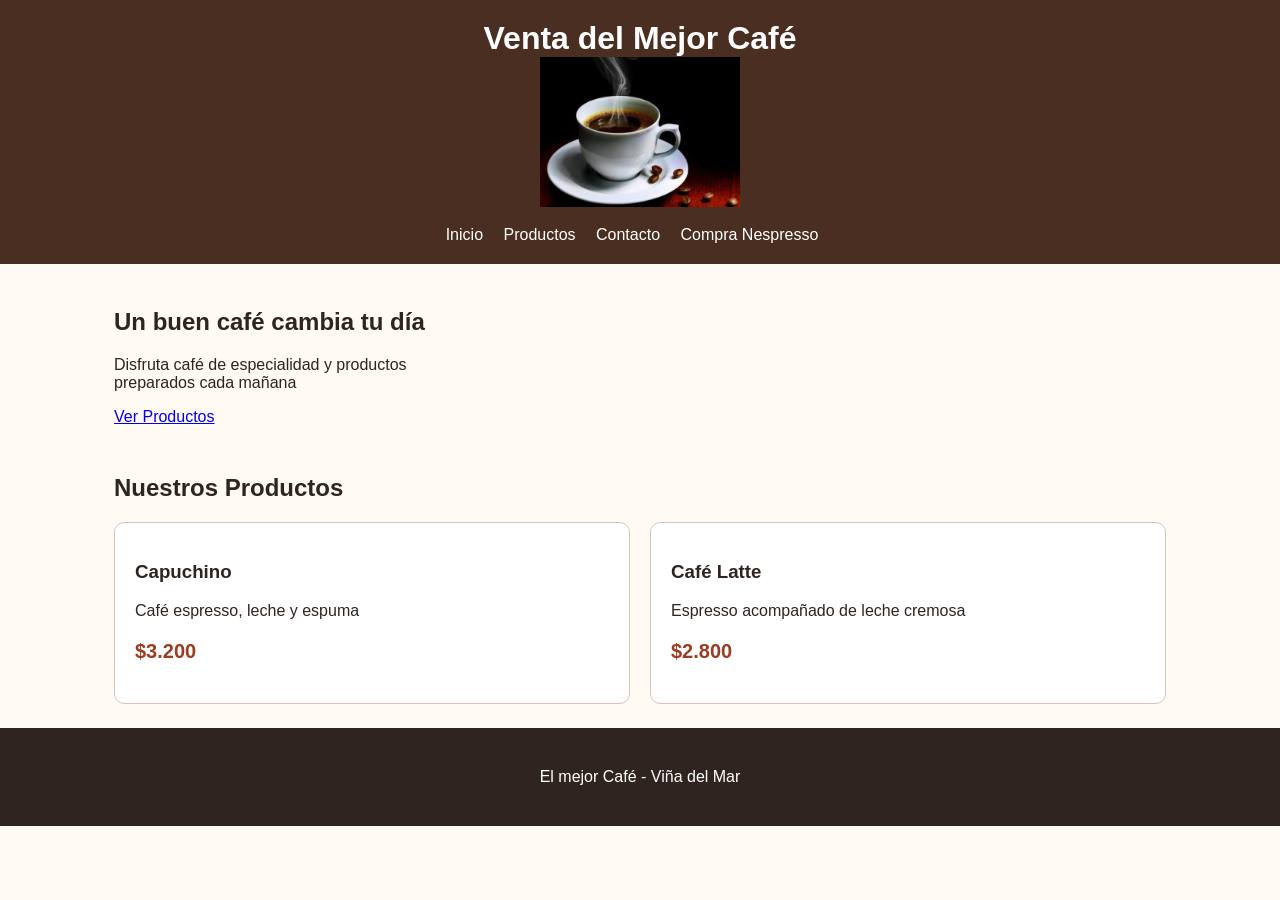
==== index.html @ 92b0cbcd "clase 17-08-2026 - parte 1" ====
<!DOCTYPE html>
<html lang="en">
<head>
    <meta charset="UTF-8">
    <meta name="viewport" content="width=device-width, initial-scale=1.0">
    <title>Ejemplo Venta de Café</title>
    <link rel="stylesheet" href="css/estilos.css">
</head>
<body>
    <!--
    Estructura semántica
    algo asi como <div>
    <header>
        <nav></nav>
    </header>

    <main>
        <section></section>
        <section></section>
        <section></section>
        <article></article>
    </main>
 
    <footer></footer>
    
   <div></div> -> no es semántico
    -->
    <header>
        <h1>Venta del Mejor Café</h1>
        <img src="imagenes/cafe.jpg" alt="Taza de Cafe" width="200" height="150">

        <nav>
            <a href="#inicio">Inicio</a>
            <a href="#productos">Productos</a>
            <a href="#contacto">Contacto</a>
            <a href="http://www.nespresso.com" target="_blank">Compra Nespresso</a>
        </nav>
    </header>

    <main>
        <section id="inicio">
            <h2>Un buen café cambia tu día</h2>
            <p>Disfruta café de especialidad y productos <br>preparados cada mañana</p>
            <a href="#productos">Ver Productos</a>
        </section>

        <id="productos">
            <h2>Nuestros Productos</h2>
            <div class="productos">
                <article class="tarjeta">
                    <h3>Capuchino</h3>
                    <p>Café espresso, leche y espuma</p>
                    <p class="precio">$3.200</p>
                </article>


                <article class="tarjeta">
                    <h3>Café Latte</h3>
                    <p>Espresso acompañado de leche cremosa</p>
                    <p class="precio">$2.800</p>
                </article>
            </div>
        </section>
    </main>

    <footer id="contacto">
        <p>El mejor Café - Viña del Mar</p>
    </footer>

</body>
</html>
---- css/estilos.css ----
* {
    box-sizing: border-box;
}

body {
    margin: 0;
    font-family: Arial,sans-serif;
    color: #2f241f;
    background-color: #fffaf4;
}

header {
    padding: 20px;
    color: white ;
    background-color: #4b2e22;
    text-align: center;
}

h1 {
    margin: 0;
}

nav {
    margin-top: 15px;
}

nav a {
    margin-right: 16px;
    color: white;
    text-decoration: none;
}

main {
    max-width: 1100px;
    margin: 0 auto;
    padding: 24px;
}

section {
    margin-bottom:  48px;
}

article {
    margin-bottom: 16px;
    padding: 20px;
    border: 1px solid #d8c4b8;
    border-radius: 10px;
    background-color: white;
}

footer {
    padding: 24px;
    color: white;
    text-align: center;
    background-color: #2f241f;
}

/* comentarios */

.productos {
    display: flex;
    gap: 20px;
}

.tarjeta {
    flex: 1;
    margin: 0;
}

.tarjeta:hover {
    border-color: #9b6047;
}

.precio{
    color: #9b3d22;
    font-size: 20px;
    font-weight: bold;
}
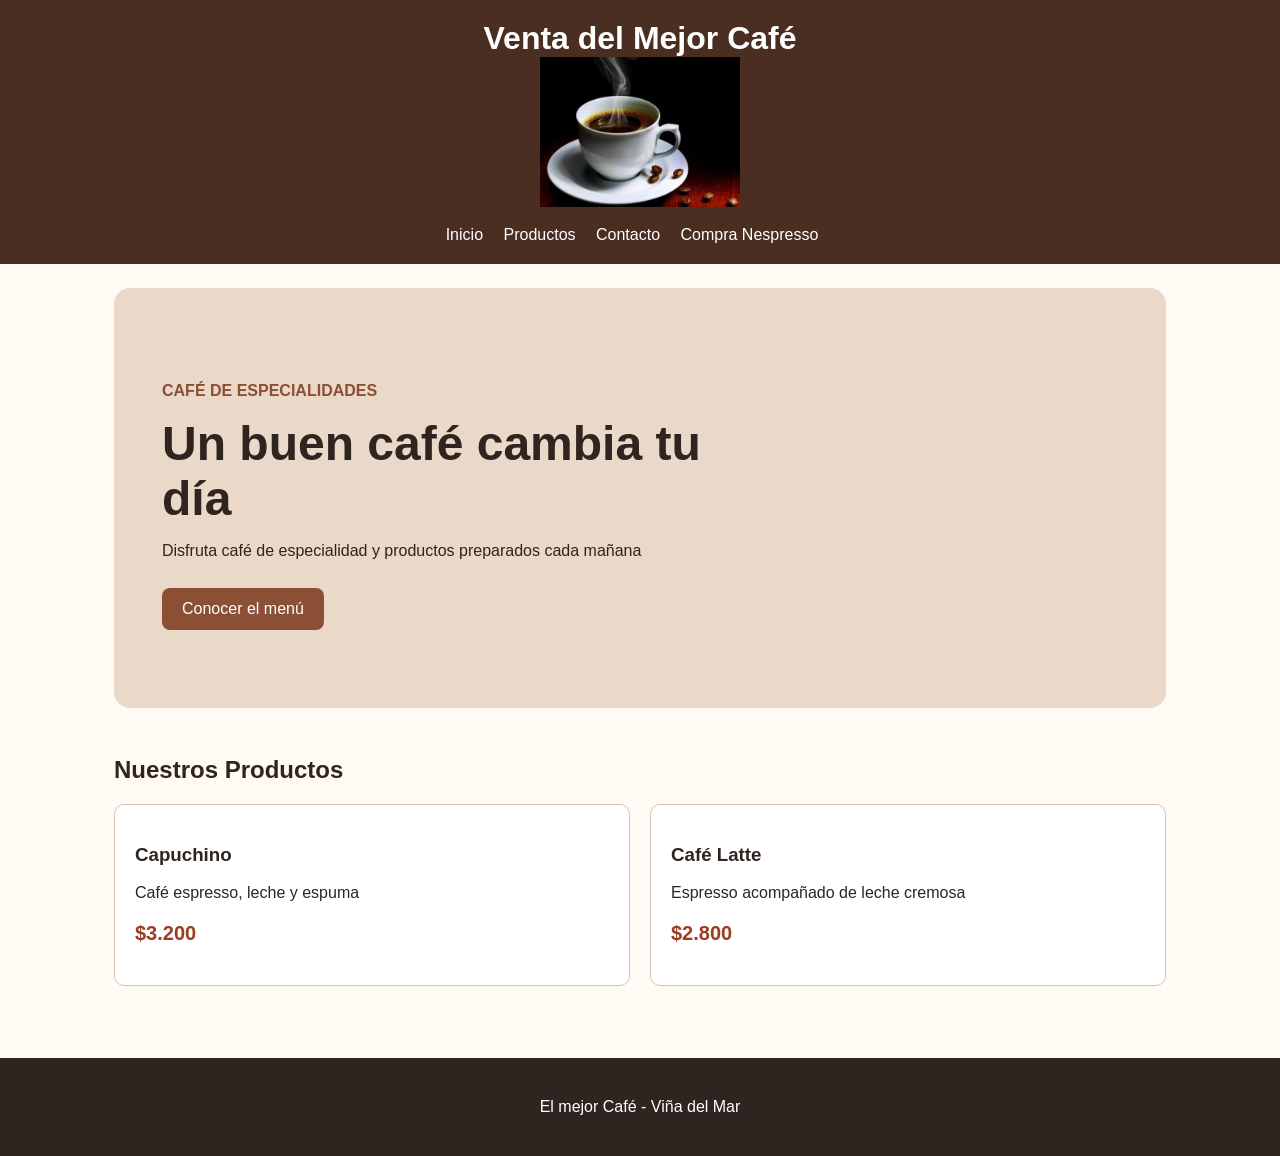
==== commit 8a952620: "clase 17-08-2026 - parte 2 final con css" ====
--- a/index.html
+++ b/index.html
@@ -38,13 +38,16 @@
     </header>
 
     <main>
-        <section id="inicio">
-            <h2>Un buen café cambia tu día</h2>
-            <p>Disfruta café de especialidad y productos <br>preparados cada mañana</p>
-            <a href="#productos">Ver Productos</a>
+        <section id="inicio" class="hero">
+            <div>
+                <p class="etiqueta">Café de especialidades</p>
+                <h2>Un buen café cambia tu día</h2>
+                <p>Disfruta café de especialidad y productos preparados cada mañana</p>
+                <a class="boton" href="#productos">Conocer el menú</a>
+            </div>
         </section>
 
-        <id="productos">
+        <section id="productos">
             <h2>Nuestros Productos</h2>
             <div class="productos">
                 <article class="tarjeta">
--- a/css/estilos.css
+++ b/css/estilos.css
@@ -75,4 +75,61 @@
     color: #9b3d22;
     font-size: 20px;
     font-weight: bold;
-}+}
+
+.hero {
+    min-height: 420px;
+    display: flex;
+    align-items: center;
+    padding: 48px;
+    border-radius: 16px;
+    background-color: #ead8c8;
+}
+
+.hero h2 {
+    max-width: 600px;
+    margin: 8px 0 16px;
+    font-size: 48px;
+}
+
+.etiqueta {
+    color: #8a4f35;
+    font-weight: bold;
+    text-transform: uppercase;
+}
+
+.boton {
+    display: inline-block;
+    margin-top: 12px;
+    padding: 12px 20px;
+    border-radius: 8px;
+    color: white;
+    background-color: #8a4f35;
+    text-decoration: none;
+}
+
+/* responsivo - se adapte al tamaño de la página*/
+
+@media (max-width: 700px){
+    header {
+        text-align: center;
+    }
+    
+    nav a {
+        display: block;
+        margin: 10px 0;
+    }
+
+    .hero{
+        min-height: 320px;
+        padding: 28px;
+    }
+
+    .hero h2 {
+        font-size: 34px;
+    }
+
+    .productos {
+        flex-direction: column;
+    }
+}
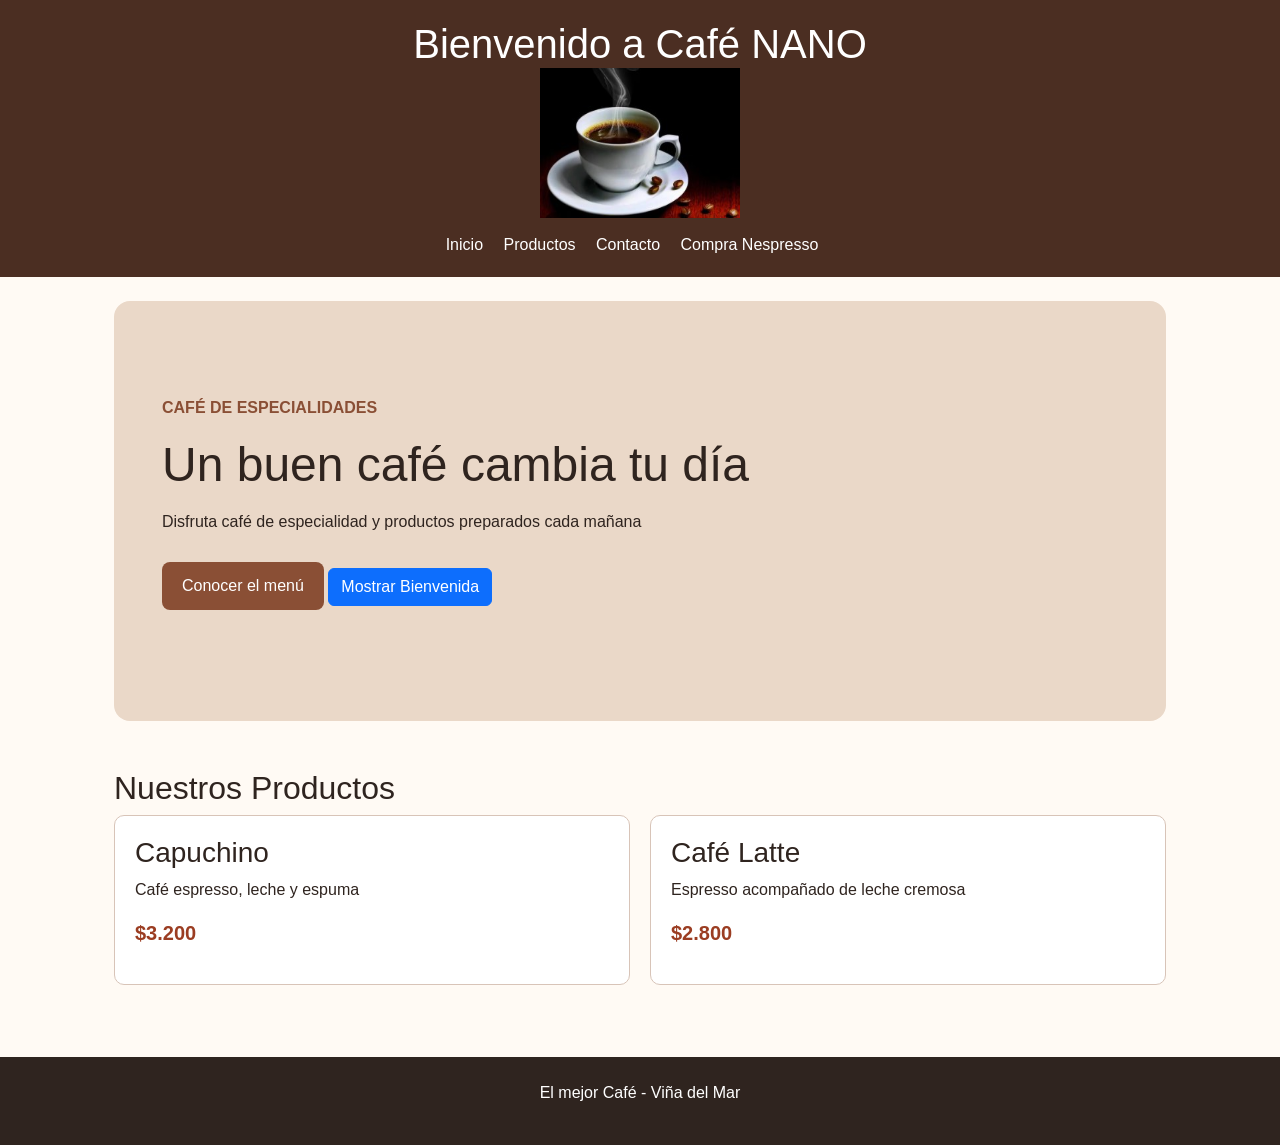
==== commit 2d8ec8ad: "revisando javaScript" ====
--- a/index.html
+++ b/index.html
@@ -4,7 +4,9 @@
     <meta charset="UTF-8">
     <meta name="viewport" content="width=device-width, initial-scale=1.0">
     <title>Ejemplo Venta de Café</title>
+    <link href="https://cdn.jsdelivr.net/npm/bootstrap@5.3.8/dist/css/bootstrap.min.css" rel="stylesheet" integrity="sha384-sRIl4kxILFvY47J16cr9ZwB07vP4J8+LH7qKQnuqkuIAvNWLzeN8tE5YBujZqJLB" crossorigin="anonymous">
     <link rel="stylesheet" href="css/estilos.css">
+    <script src="js/app.js" defer></script>
 </head>
 <body>
     <!--
@@ -26,7 +28,7 @@
    <div></div> -> no es semántico
     -->
     <header>
-        <h1>Venta del Mejor Café</h1>
+        <h1 id="titulo-sitio">Venta del Mejor Café</h1>
         <img src="imagenes/cafe.jpg" alt="Taza de Cafe" width="200" height="150">
 
         <nav>
@@ -44,6 +46,10 @@
                 <h2>Un buen café cambia tu día</h2>
                 <p>Disfruta café de especialidad y productos preparados cada mañana</p>
                 <a class="boton" href="#productos">Conocer el menú</a>
+                <button id="boton-bienvenida" class="btn btn-primary">
+                    Mostrar Bienvenida
+                </button>
+                <p id="mensaje-bienvenida" class="mt-3"></p>
             </div>
         </section>
 
@@ -70,5 +76,8 @@
         <p>El mejor Café - Viña del Mar</p>
     </footer>
 
+
+
+    <script src="https://cdn.jsdelivr.net/npm/bootstrap@5.3.8/dist/js/bootstrap.bundle.min.js" integrity="sha384-FKyoEForCGlyvwx9Hj09JcYn3nv7wiPVlz7YYwJrWVcXK/BmnVDxM+D2scQbITxI" crossorigin="anonymous"></script>
 </body>
 </html>
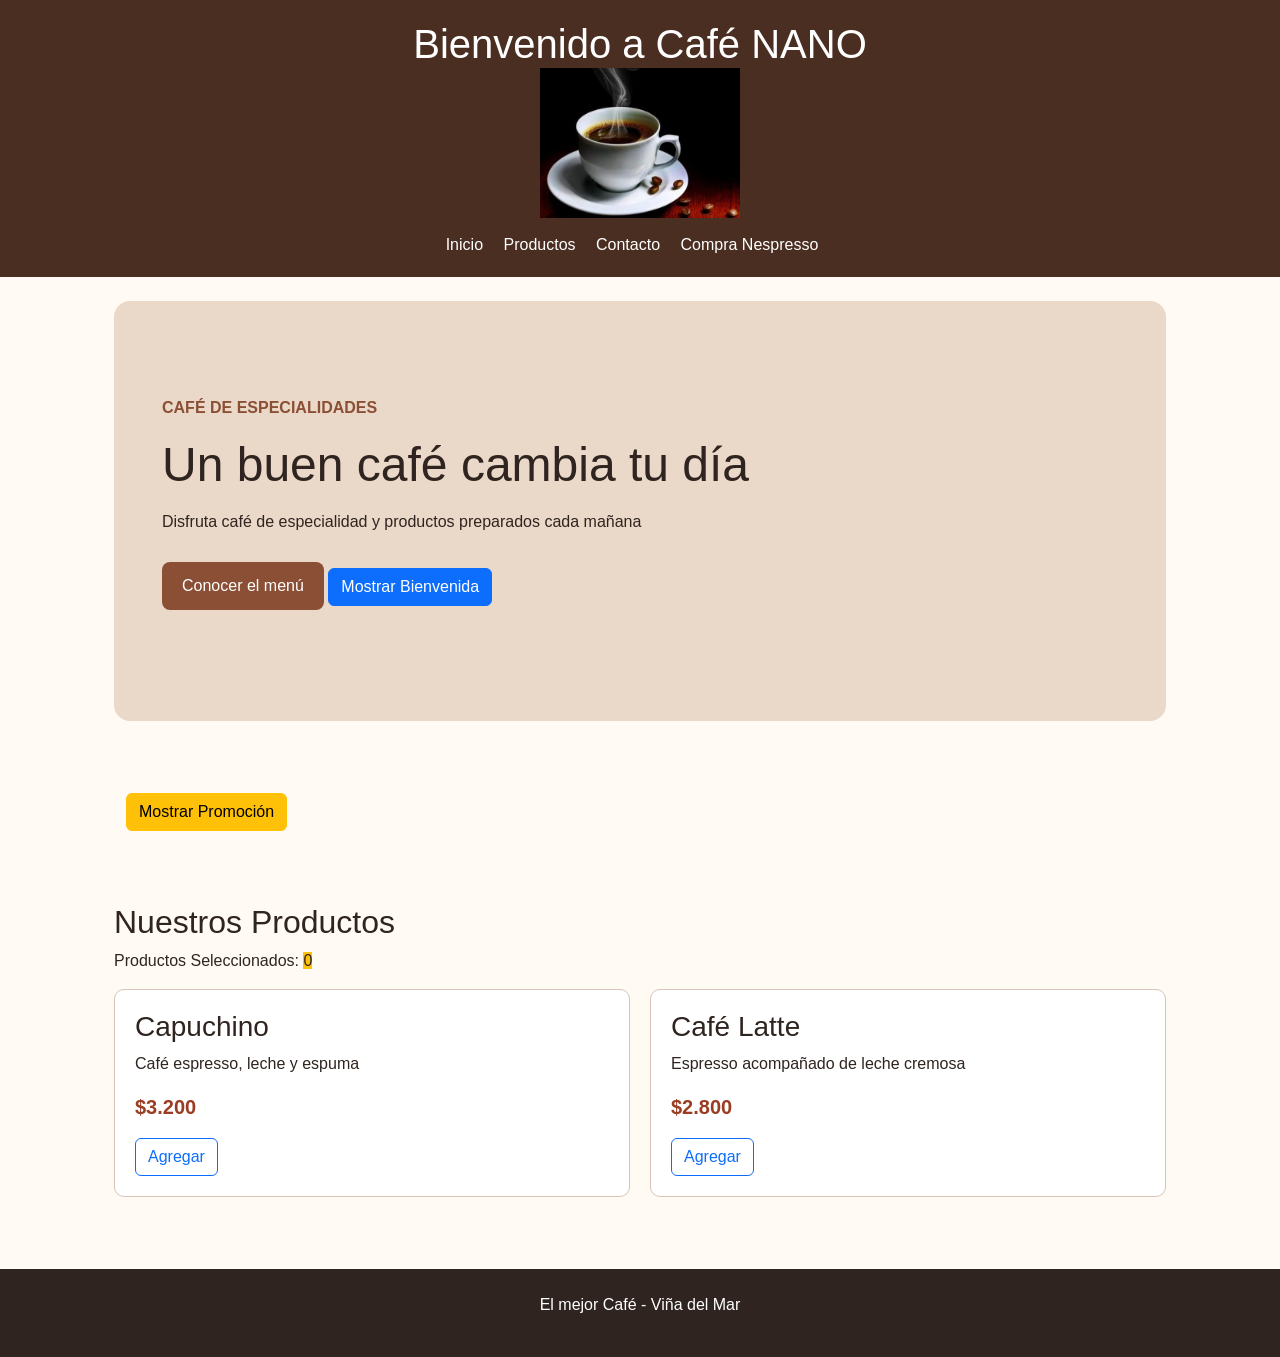
==== commit 006fbdfb: "javaScript personalizadosy agregar productos" ====
--- a/index.html
+++ b/index.html
@@ -53,20 +53,45 @@
             </div>
         </section>
 
+        <section class="container py-4" >
+            <button id="boton-promocion" class="btn btn-warning" >
+                Mostrar Promoción
+            </button>
+            <div id="promocion" class="alert alert-success mt-3 d-none">
+                Compra dos cafés y recibe una galleta gratis
+            </div>
+        </section>
+
         <section id="productos">
             <h2>Nuestros Productos</h2>
+            <div class="text-">
+                Productos Seleccionados:
+                <span id="contador-productos" class="badget bg-warning" >0</span>
+                <p id="ultimo-producto" class="mt-3 text-success fw-bold" ></p>
+            </div>
             <div class="productos">
                 <article class="tarjeta">
                     <h3>Capuchino</h3>
                     <p>Café espresso, leche y espuma</p>
                     <p class="precio">$3.200</p>
+                    <button 
+                        class="btn btn-outline-primary boton-agregar"
+                        data-producto="Capuchino"
+                    >
+                        Agregar
+                    </button>
                 </article>
-
 
                 <article class="tarjeta">
                     <h3>Café Latte</h3>
                     <p>Espresso acompañado de leche cremosa</p>
                     <p class="precio">$2.800</p>
+                    <button 
+                        class="btn btn-outline-primary boton-agregar"
+                        data-producto="Café latte"
+                    >
+                        Agregar
+                    </button>
                 </article>
             </div>
         </section>
